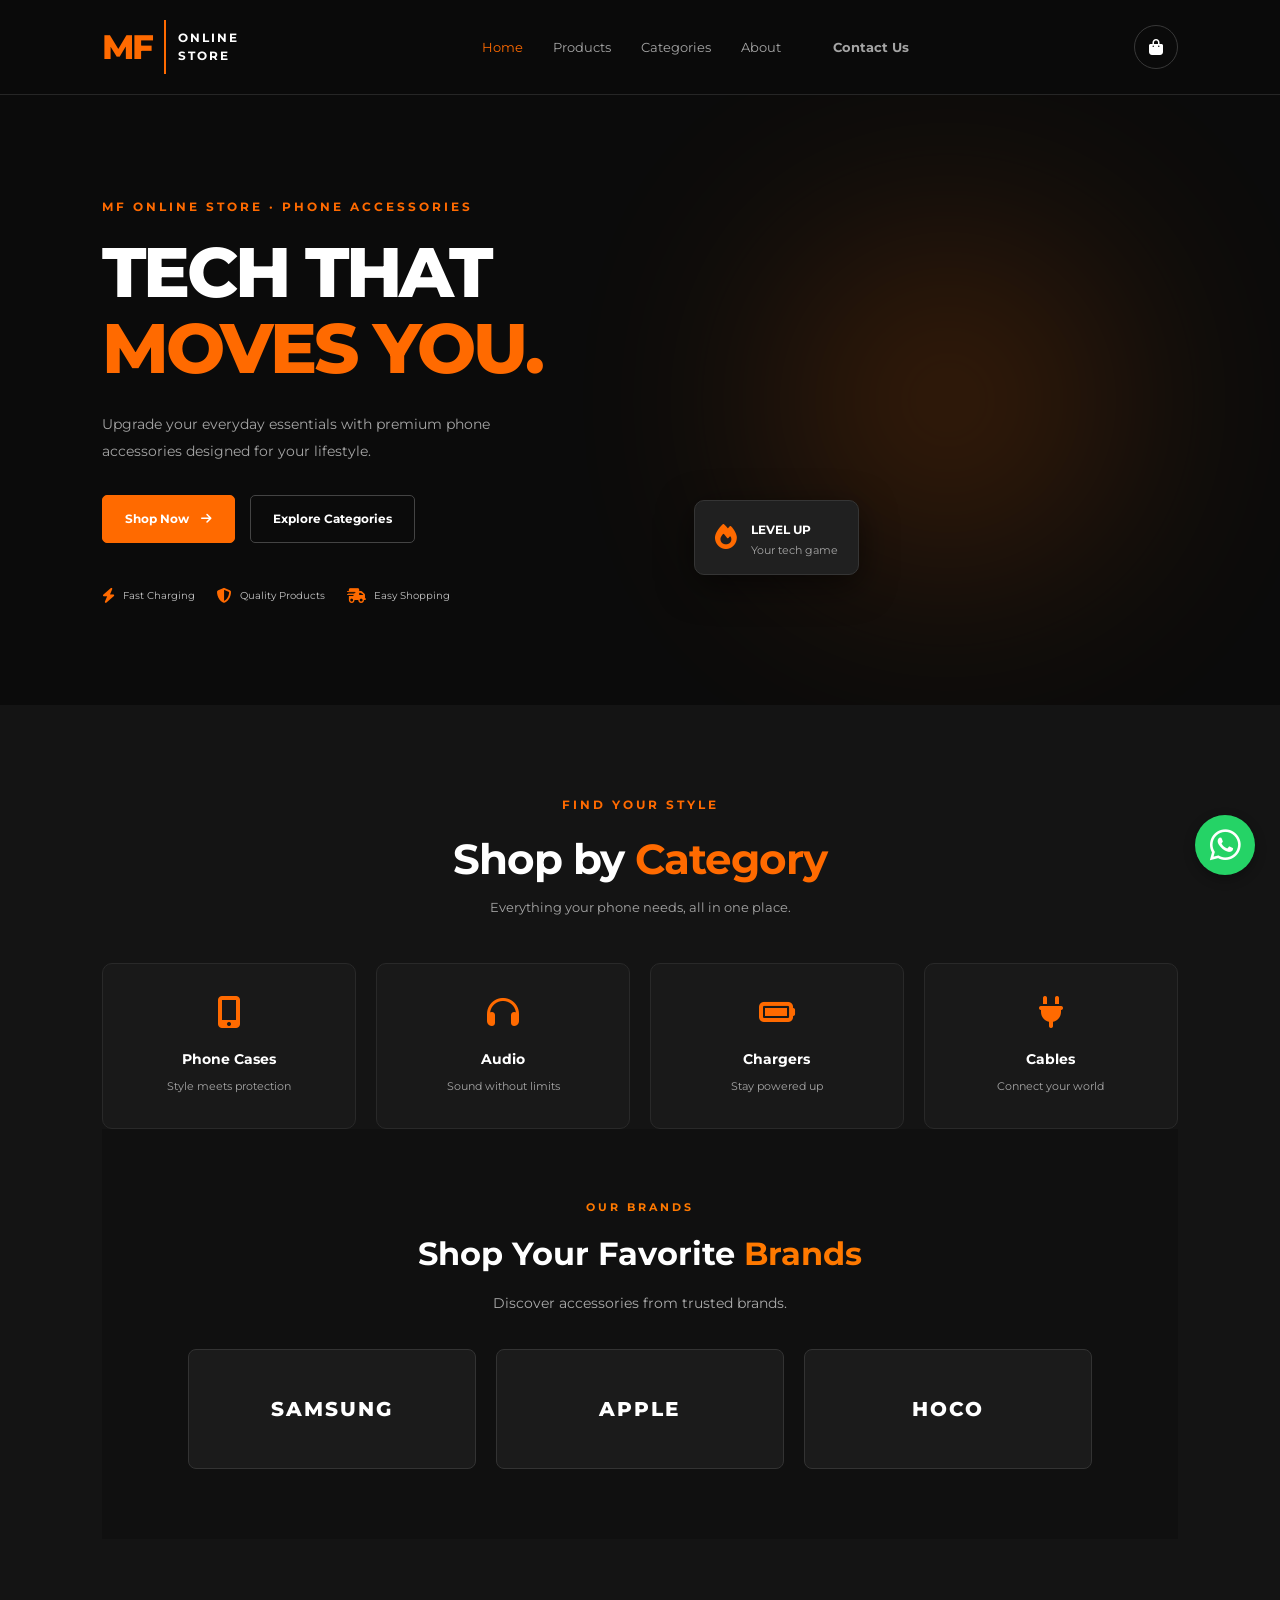
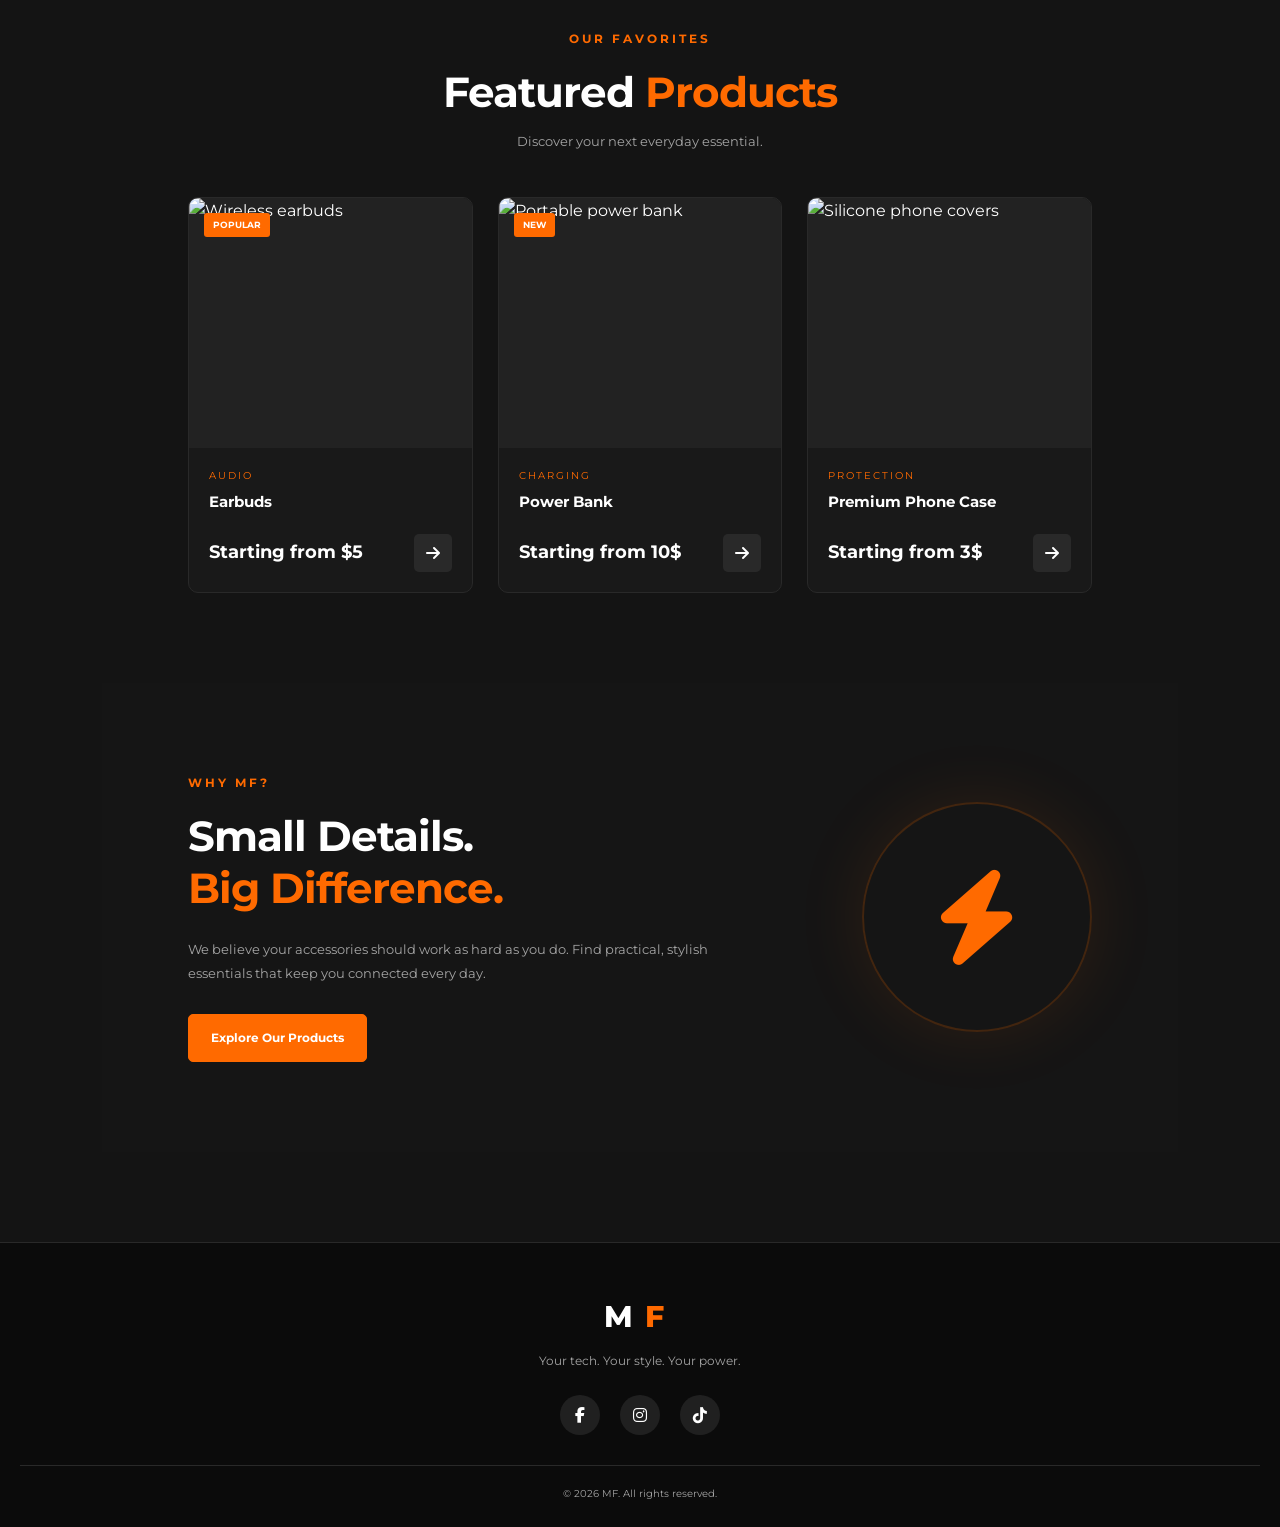
==== index.html @ 04120085 "Add files via upload" ====
<!DOCTYPE html>
<html lang="en">
<head>
    <meta charset="UTF-8">
    <meta name="viewport" content="width=device-width, initial-scale=1.0">
    <title>MF Online Store | Phone Accessories</title>
    <link rel="stylesheet" href="style.css">
    <link rel="preconnect" href="https://fonts.googleapis.com">
    <link rel="preconnect" href="https://fonts.gstatic.com" crossorigin>
    <link href="https://fonts.googleapis.com/css2?family=Montserrat:wght@400;500;600;700;800&display=swap" rel="stylesheet">
    <link rel="stylesheet" href="https://cdnjs.cloudflare.com/ajax/libs/font-awesome/6.5.2/css/all.min.css">
</head>
<body>

    <!-- Navigation Bar -->
    <header>
        <nav class="navbar">
          
<a href="index.html" class="logo">
    <span class="mf">MF</span>
    <span class="brand-name">ONLINE STORE</span>
</a>


            <ul class="nav-links">
                <li><a href="index.html" class="active">Home</a></li>
                <li><a href="#products">Products</a></li>
                <li><a href="#categories">Categories</a></li>
                <li><a href="#about">About</a></li>
                <li><a href="https://wa.me/96103611204" class="btn" target="_blank">
    Contact Us
</a>
            </ul>

            <a href="#products" class="cart-link" aria-label="Browse products">
                <i class="fa-solid fa-bag-shopping"></i>
            </a>
        </nav>
    </header>

    <!-- Hero Section -->
    <main>
        <section class="hero">
            <div class="hero-content">
              <p class="eyebrow">MF ONLINE STORE · PHONE ACCESSORIES</p>

                <h1>
                    TECH THAT<br>
                    <span>MOVES YOU.</span>
                </h1>

                <p class="hero-description">
                    Upgrade your everyday essentials with premium
                    phone accessories designed for your lifestyle.
                </p>

                <div class="hero-buttons">
                    <a href="#products" class="btn btn-primary">
                        Shop Now <i class="fa-solid fa-arrow-right"></i>
                    </a>

                    <a href="#categories" class="btn btn-outline">
                        Explore Categories
                    </a>
                </div>

                <div class="hero-features">
                    <div>
                        <i class="fa-solid fa-bolt"></i>
                        <span>Fast Charging</span>
                    </div>
                    <div>
                        <i class="fa-solid fa-shield-halved"></i>
                        <span>Quality Products</span>
                    </div>
                    <div>
                        <i class="fa-solid fa-truck-fast"></i>
                        <span>Easy Shopping</span>
                    </div>
                </div>
            </div>

            <div class="hero-image">
                <div class="orange-glow"></div>
                
                    
                  
                
                <div class="floating-card">
                    <i class="fa-solid fa-fire"></i>
                    <div>
                        <strong>LEVEL UP</strong>
                        <p>Your tech game</p>
                    </div>
                </div>
            </div>
        </section>

        <!-- Categories -->
        <section class="categories section" id="categories">
            <div class="section-heading">
                <p class="eyebrow">FIND YOUR STYLE</p>
                <h2>Shop by <span>Category</span></h2>
                <p>Everything your phone needs, all in one place.</p>
            </div>

            <div class="category-grid">
                <a href="#products" class="category-card">
                    <i class="fa-solid fa-mobile-screen-button"></i>
                    <h3>Phone Cases</h3>
                    <p>Style meets protection</p>
                </a>

                <a href="#products" class="category-card">
                    <i class="fa-solid fa-headphones"></i>
                    <h3>Audio</h3>
                    <p>Sound without limits</p>
                </a>

                <a href="#products" class="category-card">
                    <i class="fa-solid fa-battery-full"></i>
                    <h3>Chargers</h3>
                    <p>Stay powered up</p>
                </a>

                <a href="#products" class="category-card">
                    <i class="fa-solid fa-plug"></i>
                    <h3>Cables</h3>
                    <p>Connect your world</p>
                </a>
            </div>
            

<!-- BRANDS SECTION -->
<section class="brands-section" id="brands">
    <div class="section-title">
        <p class="section-subtitle">OUR BRANDS</p>
        <h2>Shop Your Favorite <span>Brands</span></h2>
        <p>Discover accessories from trusted brands.</p>
    </div>

    <div class="brands-container">
        <div class="brand-card">
            <h3>SAMSUNG</h3>
        </div>

        <div class="brand-card">
            <h3>APPLE</h3>
        </div>

        <div class="brand-card">
            <h3>HOCO</h3>
        </div>
    </div>
</section>

        <!-- Featured Products -->
        <section class="products section" id="products">
            <div class="section-heading">
                <p class="eyebrow">OUR FAVORITES</p>
                <h2>Featured <span>Products</span></h2>
                <p>Discover your next everyday essential.</p>
            </div>

            <div class="product-grid">
                <article class="product-card">
                    <div class="product-image">
                        <span class="product-tag">POPULAR</span>
                       
<img
    src="https://images.unsplash.com/photo-1606220945770-b5b6c2c55bf1?auto=format&fit=crop&w=600&q=80"
    alt="Wireless earbuds"
>

                    </div>
                    <div class="product-info">
    <p class="product-category">AUDIO</p>
    <h3>Earbuds</h3>

    <div class="product-bottom">
        <span class="price">Starting from $5</span>

        <a href="earbuds.html" class="add-btn"
           aria-label="View all earbuds">
            <i class="fa-solid fa-arrow-right"></i>
        </a>
    </div>
</div>
                </article>

                <article class="product-card">
                    <div class="product-image">
                        <span class="product-tag">NEW</span>
                       
<img
    src="https://images.unsplash.com/photo-1609091839311-d5365f9ff1c5?auto=format&fit=crop&w=600&q=80"
    alt="Portable power bank"
>

                    </div>
                    <div class="product-info">
                        <p class="product-category">CHARGING</p>
                        <h3>Power Bank</h3>
                        <div class="product-bottom">
                            <span class="price">Starting from 10$</span>
                            <a href="powerbanks.html" class="add-btn" aria-label="Ask about Power Bank">
                                <i class="fa-solid fa-arrow-right"></i>
                            </a>
                        </div>
                    </div>
                </article>

                <article class="product-card">
                    <div class="product-image">
                      

<img
    src="https://images.unsplash.com/photo-1603313011101-320f26a4f6f6?auto=format&fit=crop&w=600&q=80"
    alt="Silicone phone covers"
>


                    </div>
                    <div class="product-info">
                        <p class="product-category">PROTECTION</p>
                        <h3>Premium Phone Case</h3>
                        <div class="product-bottom">
                            <span class="price">Starting from 3$</span>
                            <a href="covers.html" class="add-btn" aria-label="Explore phone covers">
    <i class="fa-solid fa-arrow-right"></i>
</a>
                        </div>
                    </div>
                </article>
            </div>
        </section>

        <!-- About -->
        <section class="about section" id="about">
            <div class="about-content">
                <p class="eyebrow">WHY MF?</p>
                <h2>Small Details.<br><span>Big Difference.</span></h2>
                <p>
                    We believe your accessories should work as hard as
                    you do. Find practical, stylish essentials that keep
                    you connected every day.
                </p>
                <a href="#products" class="btn btn-primary">Explore Our Products</a>
            </div>

            <div class="about-icon">
                <i class="fa-solid fa-bolt"></i>
            </div>
        </section>
    </main>

    <!-- Footer -->
    <footer id="contact">
        <a href="index.html" class="logo">M<span>F</span><span class="logo-dot"></span></a>
        <p>Your tech. Your style. Your power.</p>

      
<div class="social-links">
    <!-- Facebook -->
    <a href="https://www.facebook.com/share/1Cg3VUuDLP/?mibextid=wwXIfr"
       target="_blank" rel="noopener noreferrer"
       aria-label="Visit our Facebook page">
        <i class="fab fa-facebook-f"></i>
    </a>

    <!-- Instagram -->
    <a href="https://www.instagram.com/mfac_cessories?rpxt=N2hiNXRsYXQzYzRn"
       target="_blank" rel="noopener noreferrer"
       aria-label="Visit our Instagram page">
        <i class="fab fa-instagram"></i>
    </a>

    <!-- TikTok -->
    <a href="https://www.tiktok.com/@mf.accessories6?_r=1&_t=ZS-9AfEsAXK0I9"
       target="_blank" rel="noopener noreferrer"
       aria-label="Visit our TikTok page">
        <i class="fab fa-tiktok"></i>
    </a>
</div>

        <p class="copyright">
            &copy; 2026 MF. All rights reserved.
        </p>
    </footer>

<!-- Floating WhatsApp Button -->
<a
    href="https://wa.me/961XXXXXXXXX?text=Hello%20MF%20Online%20Store!%20I%27d%20like%20to%20know%20more%20details%20about%20your%20store%20and%20products."
    class="whatsapp-float"
    target="_blank"
    rel="noopener noreferrer"
    aria-label="Contact MF Online Store on WhatsApp"
>
    <i class="fab fa-whatsapp"></i>
</a>

</body>
</html>
---- style.css ----
/* ===== GENERAL SETTINGS ===== */
:root {
    --black: #0b0b0b;
    --dark: #141414;
    --card: #191919;
    --orange: #ff6a00;
    --orange-light: #ff8c32;
    --white: #ffffff;
    --gray: #a5a5a5;
}

* {
    margin: 0;
    padding: 0;
    box-sizing: border-box;
}

html {
    scroll-behavior: smooth;
    scroll-padding-top: 90px;
}

body {
    background: var(--black);
    color: var(--white);
    font-family: 'Montserrat', sans-serif;
    line-height: 1.6;
}

a {
    text-decoration: none;
    color: inherit;
}

img {
    display: block;
    max-width: 100%;
}

.section {
    padding: 90px 8%;
}

/* ===== NAVIGATION ===== */
header {
    background: rgba(11, 11, 11, 0.95);
    border-bottom: 1px solid #262626;
    position: sticky;
    top: 0;
    z-index: 100;
}

.navbar {
    max-width: 1440px;
    margin: auto;
    padding: 20px 8%;
    display: flex;
    align-items: center;
    justify-content: space-between;
    gap: 25px;
}

.logo {
    font-size: 30px;
    font-weight: 800;
    letter-spacing: -2px;
}

.logo span {
    color: var(--orange);
}

.logo .logo-dot {
    color: var(--white);
}

.nav-links {
    display: flex;
    align-items: center;
    gap: 30px;
    list-style: none;
}

.nav-links a {
    font-size: 13px;
    color: var(--gray);
    transition: color 0.3s;
}

.nav-links a:hover,
.nav-links a.active {
    color: var(--orange);
}

.cart-link {
    width: 44px;
    height: 44px;
    border: 1px solid #383838;
    border-radius: 50%;
    display: grid;
    place-items: center;
    transition: 0.3s;
}

.cart-link:hover {
    background: var(--orange);
    border-color: var(--orange);
}

/* ===== HERO SECTION ===== */
.hero {
    min-height: 610px;
    padding: 70px 8%;
    display: grid;
    grid-template-columns: 1.1fr 0.9fr;
    align-items: center;
    gap: 55px;
    overflow: hidden;
}

.hero-content {
    max-width: 620px;
}

.eyebrow {
    color: var(--orange);
    font-size: 12px;
    font-weight: 700;
    letter-spacing: 3px;
    margin-bottom: 18px;
}

.hero h1 {
    font-size: clamp(44px, 5.5vw, 76px);
    line-height: 1.08;
    letter-spacing: -3px;
    font-weight: 800;
}

.hero h1 span,
.section-heading h2 span,
.about h2 span {
    color: var(--orange);
}

.hero-description {
    color: var(--gray);
    max-width: 470px;
    margin: 25px 0 30px;
    font-size: 14px;
    line-height: 1.9;
}

.hero-buttons {
    display: flex;
    flex-wrap: wrap;
    gap: 15px;
}

.btn {
    min-height: 48px;
    padding: 13px 22px;
    display: inline-flex;
    align-items: center;
    justify-content: center;
    gap: 12px;
    border-radius: 5px;
    font-size: 12px;
    font-weight: 700;
    transition: 0.3s;
}

.btn-primary {
    background: var(--orange);
    color: var(--white);
    border: 1px solid var(--orange);
}

.btn-primary:hover {
    background: var(--orange-light);
    transform: translateY(-3px);
}

.btn-outline {
    border: 1px solid #444;
}

.btn-outline:hover {
    border-color: var(--orange);
    color: var(--orange);
}

.hero-features {
    display: flex;
    flex-wrap: wrap;
    gap: 22px;
    margin-top: 45px;
}

.hero-features div {
    display: flex;
    align-items: center;
    gap: 8px;
    color: #c4c4c4;
    font-size: 10px;
}

.hero-features i {
    color: var(--orange);
    font-size: 15px;
}

/* ===== HERO IMAGE ===== */
.hero-image {
    position: relative;
    min-height: 400px;
    display: grid;
    place-items: center;
}

.hero-image > img {
    position: relative;
    z-index: 1;
    width: 100%;
    height: 440px;
    object-fit: cover;
    border-radius: 12px;
}

.orange-glow {
    position: absolute;
    width: 300px;
    height: 300px;
    background: var(--orange);
    filter: blur(120px);
    opacity: 0.25;
    border-radius: 50%;
}

.floating-card {
    position: absolute;
    z-index: 2;
    bottom: 25px;
    left: -25px;
    background: #202020;
    border: 1px solid #353535;
    border-radius: 10px;
    padding: 15px 20px;
    display: flex;
    align-items: center;
    gap: 14px;
    box-shadow: 0 10px 35px #0008;
}

.floating-card > i {
    color: var(--orange);
    font-size: 25px;
}

.floating-card strong {
    font-size: 12px;
}

.floating-card p {
    color: var(--gray);
    font-size: 11px;
}

/* ===== SECTION HEADINGS ===== */
.section-heading {
    text-align: center;
    margin-bottom: 45px;
}

.section-heading h2,
.about h2 {
    font-size: clamp(28px, 4vw, 42px);
    line-height: 1.25;
    letter-spacing: -1px;
}

.section-heading > p:last-child {
    color: var(--gray);
    font-size: 13px;
    margin-top: 12px;
}

/* ===== CATEGORIES ===== */
.categories {
    background: var(--dark);
}

.category-grid {
    display: grid;
    grid-template-columns: repeat(4, minmax(0, 1fr));
    gap: 20px;
}

.category-card {
    background: var(--card);
    border: 1px solid #292929;
    border-radius: 10px;
    padding: 32px 15px;
    text-align: center;
    transition: 0.3s;
}

.category-card:hover {
    transform: translateY(-7px);
    border-color: var(--orange);
}

.category-card > i {
    color: var(--orange);
    font-size: 32px;
    margin-bottom: 20px;
}

.category-card h3 {
    font-size: 14px;
    margin-bottom: 8px;
}

.category-card p {
    font-size: 11px;
    color: var(--gray);
}

/* ===== PRODUCTS ===== */
.product-grid {
    display: grid;
    grid-template-columns: repeat(3, minmax(0, 1fr));
    gap: 25px;
}

.product-card {
    overflow: hidden;
    background: var(--card);
    border: 1px solid #292929;
    border-radius: 10px;
    transition: 0.3s;
}

.product-card:hover {
    transform: translateY(-6px);
    border-color: #6b3515;
}

.product-image {
    height: 250px;
    position: relative;
    overflow: hidden;
    background: #222;
}

.product-image img {
    width: 100%;
    height: 100%;
    object-fit: cover;
    transition: transform 0.4s;
}

.product-card:hover .product-image img {
    transform: scale(1.06);
}

.product-tag {
    position: absolute;
    z-index: 1;
    top: 15px;
    left: 15px;
    background: var(--orange);
    color: var(--white);
    border-radius: 3px;
    padding: 5px 9px;
    font-size: 9px;
    font-weight: 700;
}

.product-info {
    padding: 20px;
}

.product-category {
    font-size: 10px;
    letter-spacing: 2px;
    color: var(--orange);
    margin-bottom: 6px;
}

.product-info h3 {
    font-size: 15px;
    margin-bottom: 20px;
}

.product-bottom {
    display: flex;
    justify-content: space-between;
    align-items: center;
}

.price {
    font-size: 18px;
    font-weight: 700;
}

.add-btn {
    width: 38px;
    height: 38px;
    display: grid;
    place-items: center;
    background: #292929;
    border-radius: 5px;
    transition: 0.3s;
}

.add-btn:hover {
    background: var(--orange);
}

/* ===== ABOUT ===== */
.about {
    background: #151515;
    display: flex;
    justify-content: space-between;
    align-items: center;
    gap: 40px;
}

.about-content {
    max-width: 560px;
}

.about-content > p:not(.eyebrow) {
    color: var(--gray);
    font-size: 13px;
    line-height: 1.9;
    margin: 22px 0 28px;
}

.about-icon {
    width: 230px;
    height: 230px;
    border: 2px solid #42250f;
    border-radius: 50%;
    display: grid;
    place-items: center;
    color: var(--orange);
    font-size: 95px;
    box-shadow: 0 0 70px #ff6a001a;
}

/* ===== FOOTER ===== */
footer {
    text-align: center;
    padding: 50px 20px 25px;
    border-top: 1px solid #292929;
}

footer > p {
    color: var(--gray);
    font-size: 12px;
    margin-top: 10px;
}

.social-links {
    display: flex;
    justify-content: center;
    gap: 20px;
    margin: 25px 0;
}

.social-links a {
    width: 40px;
    height: 40px;
    display: grid;
    place-items: center;
    background: #202020;
    border-radius: 50%;
    transition: 0.3s;
}

.social-links a:hover {
    background: var(--orange);
}

footer .copyright {
    border-top: 1px solid #292929;
    padding-top: 20px;
    margin-top: 30px;
    font-size: 10px;
}

/* ===== RESPONSIVE DESIGN ===== */
@media (max-width: 1000px) {
    .navbar {
        padding-left: 5%;
        padding-right: 5%;
    }

    .nav-links {
        gap: 16px;
    }

    .hero {
        padding-left: 5%;
        padding-right: 5%;
        gap: 30px;
    }

    .section {
        padding: 75px 5%;
    }

    .category-grid {
        grid-template-columns: repeat(2, minmax(0, 1fr));
    }
}

@media (max-width: 700px) {
    .navbar {
        flex-wrap: wrap;
        gap: 15px;
    }

    .logo {
        font-size: 27px;
    }

    .nav-links {
        order: 3;
        width: 100%;
        justify-content: center;
        flex-wrap: wrap;
        gap: 12px 20px;
    }

    .nav-links a {
        font-size: 11px;
    }

    .hero {
        grid-template-columns: 1fr;
        padding-top: 55px;
    }

    .hero h1 {
        letter-spacing: -2px;
    }

    .hero-image {
        min-height: 300px;
        margin: 0 10px 20px;
    }

    .hero-image > img {
        height: 330px;
    }

    .floating-card {
        left: -10px;
    }

    .product-grid {
        grid-template-columns: repeat(2, minmax(0, 1fr));
        gap: 14px;
    }

    .product-image {
        height: 190px;
    }

    .product-info {
        padding: 14px;
    }

    .product-info h3 {
        font-size: 12px;
    }

    .price {
        font-size: 15px;
    }

    .about-icon {
        display: none;
    }
}

@media (max-width: 420px) {
    .product-grid {
        grid-template-columns: 1fr;
    }

    .product-image {
        height: 260px;
    }

    .hero-features {
        gap: 14px;
    }

    .btn {
        padding: 12px 15px;
        font-size: 11px;
    }
}

/* ===== MF ONLINE STORE BRANDING ===== */

.logo {
    display: flex;
    align-items: center;
    gap: 12px;
    letter-spacing: 0;
}

.logo .mf {
    color: #ff6a00;
    font-size: 34px;
    font-weight: 800;
    letter-spacing: -2px;
    border-right: 2px solid #ff6a00;
    padding-right: 12px;
}

.logo .brand-name {
    color: #ffffff;
    font-size: 12px;
    font-weight: 700;
    letter-spacing: 2px;
    line-height: 1.5;
    max-width: 100px;
}

footer .logo {
    justify-content: center;
    display: inline-flex;
}

/* ===== BRANDS SECTION ===== */

.brands {
    background: #0b0b0b;
}

.brands-grid {
    display: grid;
    grid-template-columns: repeat(4, minmax(0, 1fr));
    gap: 18px;
}

.brand-card {
    min-height: 120px;
    padding: 25px 15px;
    display: flex;
    justify-content: center;
    align-items: center;
    text-align: center;
    background: #171717;
    border: 1px solid #303030;
    border-radius: 10px;
    transition: 0.3s ease;
}

.brand-card h3 {
    color: #ffffff;
    font-size: 18px;
    font-weight: 800;
    letter-spacing: 1px;
}

.brand-card:hover {
    border-color: #ff6a00;
    background: #21160f;
    transform: translateY(-5px);
}

.brand-card:hover h3 {
    color: #ff6a00;
}

@media (max-width: 700px) {
    .brands-grid {
        grid-template-columns: repeat(2, minmax(0, 1fr));
    }

    .brand-card {
        min-height: 100px;
    }
}

/* BRANDS SECTION */
.brands-section {
    padding: 70px 8%;
    text-align: center;
    background: #101010;
}

.section-subtitle {
    color: #ff7900;
    font-size: 11px;
    font-weight: 700;
    letter-spacing: 3px;
    margin-bottom: 12px;
}

.section-title h2 {
    color: #ffffff;
    font-size: 32px;
    margin-bottom: 12px;
}

.section-title h2 span {
    color: #ff7900;
}

.section-title > p:last-child {
    color: #aaaaaa;
    font-size: 14px;
}

.brands-container {
    display: grid;
    grid-template-columns: repeat(3, minmax(0, 1fr));
    gap: 20px;
    margin-top: 35px;
}

.brand-card {
    padding: 35px 15px;
    background: #1b1b1b;
    border: 1px solid #333333;
    border-radius: 8px;
    transition: 0.3s;
}

.brand-card:hover {
    border-color: #ff7900;
    transform: translateY(-5px);
}

.brand-card h3 {
    color: #ffffff;
    font-size: 20px;
    letter-spacing: 2px;
}

@media (max-width: 600px) {
    .brands-container {
        grid-template-columns: 1fr;
    }
}

/* Floating WhatsApp Button */
.whatsapp-float {
    position: fixed;
    width: 60px;
    height: 60px;
    bottom: 25px;
    right: 25px;
    background-color: #25D366;
    color: #ffffff;
    border-radius: 50%;
    display: flex;
    align-items: center;
    justify-content: center;
    font-size: 35px;
    text-decoration: none;
    box-shadow: 0 4px 12px rgba(0, 0, 0, 0.3);
    z-index: 9999;
    transition: transform 0.3s ease;
}

.whatsapp-float:hover {
    transform: scale(1.1);
    color: #ffffff;
}

@media (max-width: 600px) {
    .whatsapp-float {
        width: 52px;
        height: 52px;
        bottom: 18px;
        right: 18px;
        font-size: 30px;
    }
}
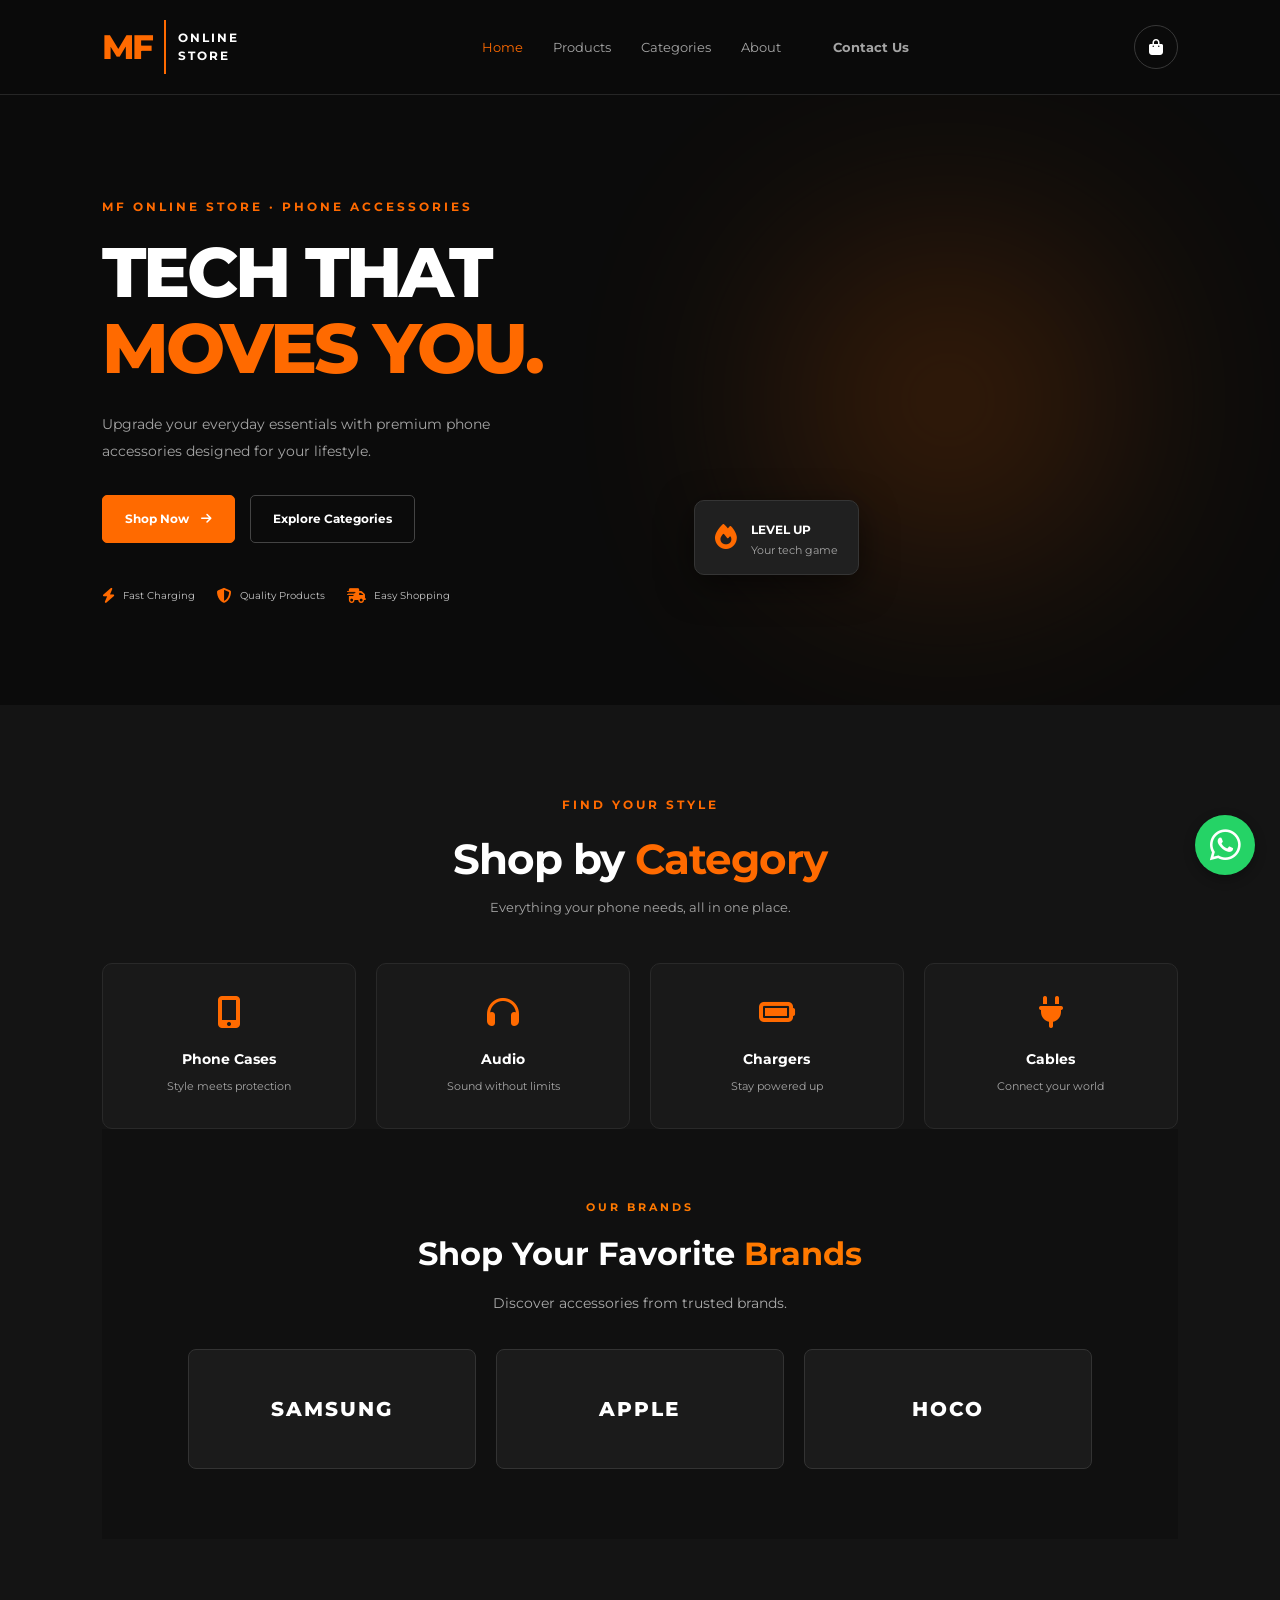
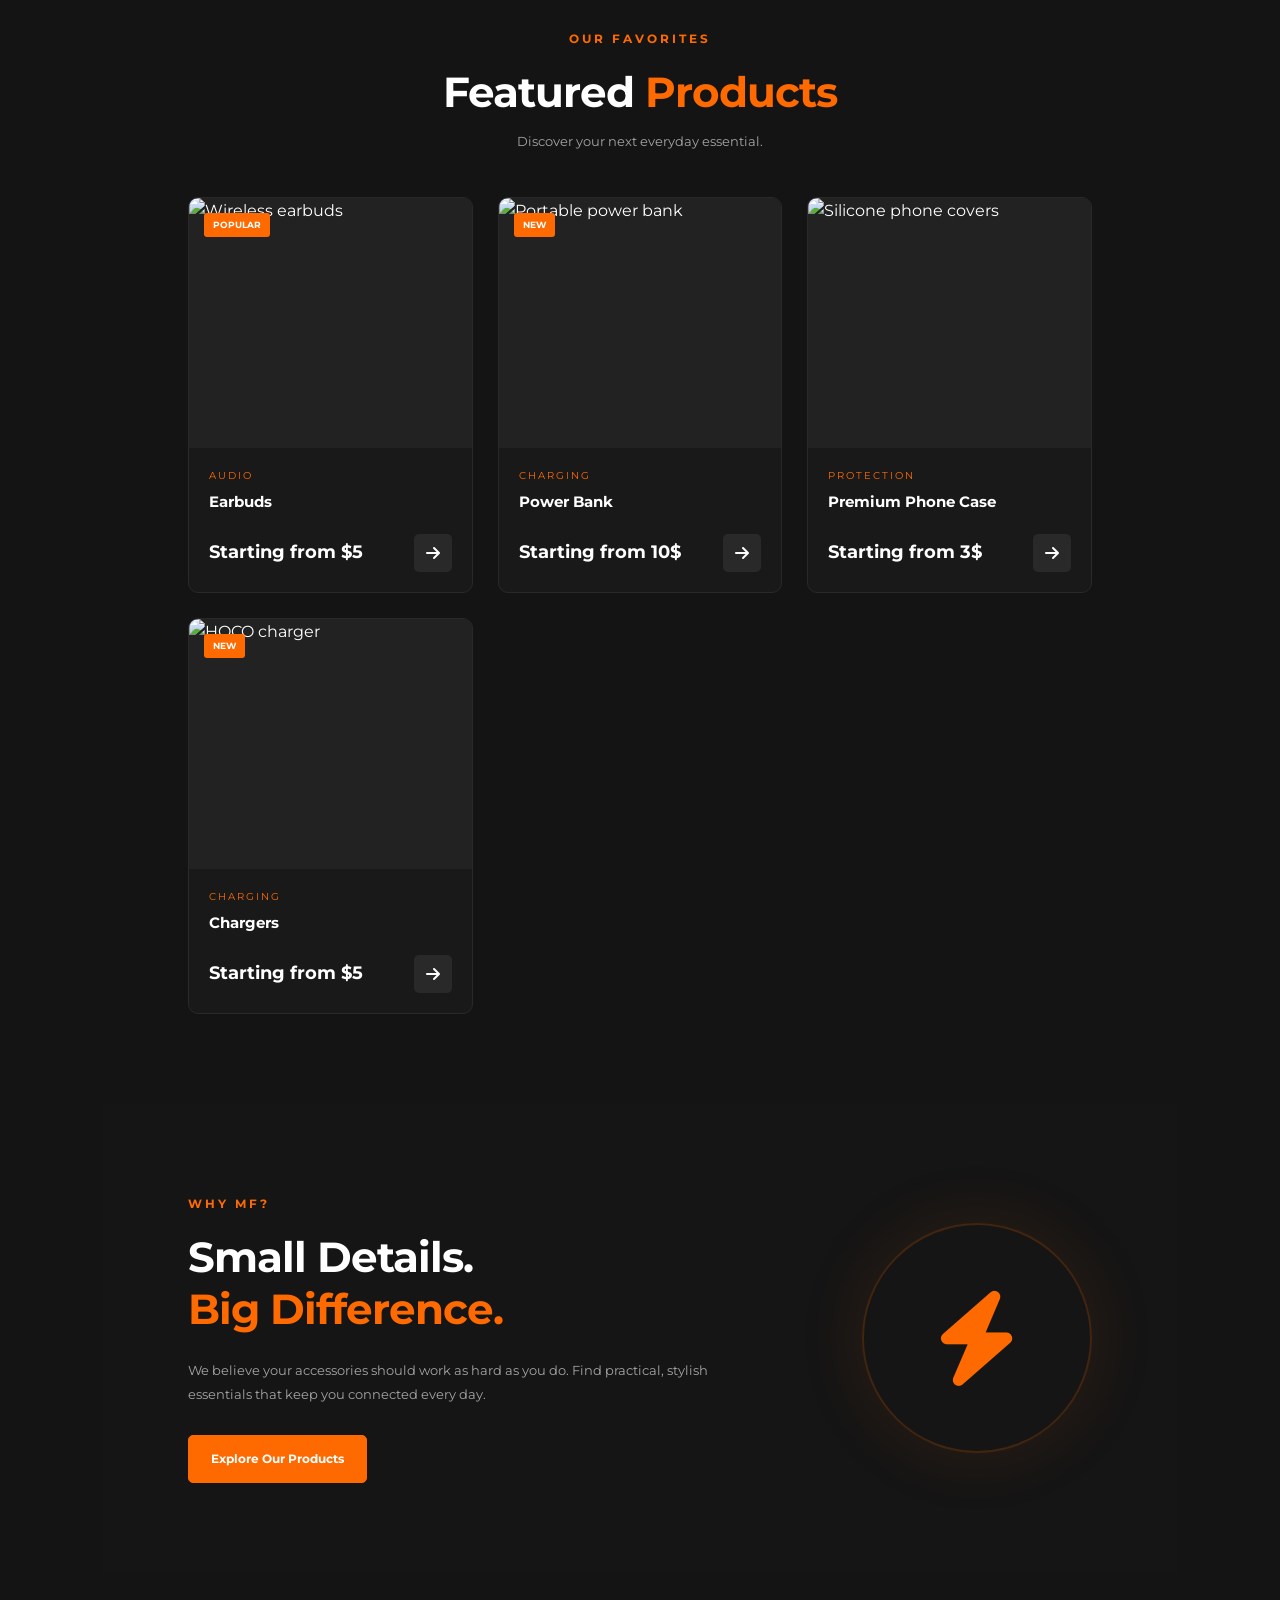
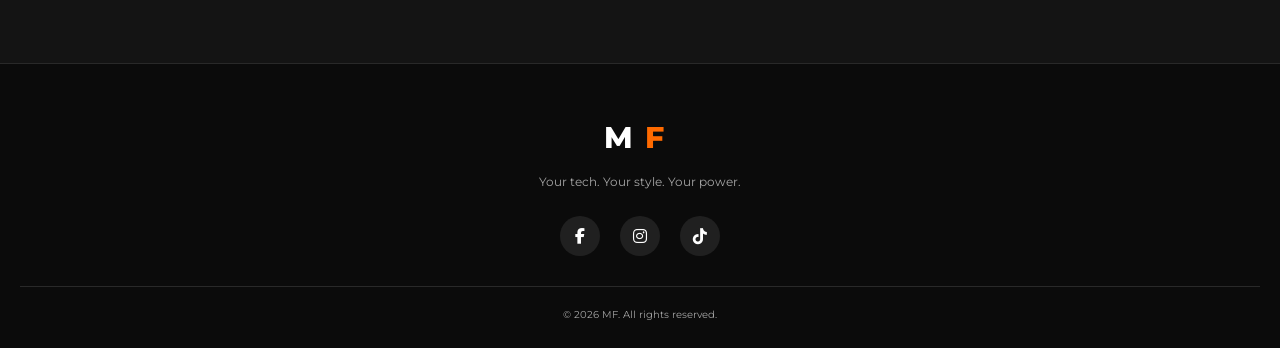
==== commit b435dff1: "Add files via upload" ====
--- a/index.html
+++ b/index.html
@@ -33,9 +33,10 @@
 </a>
             </ul>
 
-            <a href="#products" class="cart-link" aria-label="Browse products">
-                <i class="fa-solid fa-bag-shopping"></i>
-            </a>
+<a href="cart.html" class="cart-link" aria-label="Open cart">
+    <i class="fa-solid fa-bag-shopping"></i>
+</a>
+
         </nav>
     </header>
 
@@ -129,6 +130,7 @@
                     <h3>Cables</h3>
                     <p>Connect your world</p>
                 </a>
+                
             </div>
             
 
@@ -233,7 +235,41 @@
                         </div>
                     </div>
                 </article>
-            </div>
+                
+<!-- Chargers Featured Card -->
+<article class="product-card">
+    
+
+
+
+<div class="product-image">
+    <span class="product-tag">NEW</span>
+    <img
+        src="https://tse3.mm.bing.net/th/id/OIP.prV2QkLfsjkWztDZQgvj0gHaHa?r=0&pid=Api&h=220&P=0"
+        alt="HOCO charger"
+        style="width: 100%; height: 100%; object-fit: cover; display: block;"
+    >
+</div>
+
+
+
+    <div class="product-info">
+        <p class="product-category">CHARGING</p>
+        <h3>Chargers</h3>
+
+        <div class="product-bottom">
+            <span class="price">Starting from $5</span>
+
+            <a href="chargers.html" class="add-btn"
+               aria-label="Explore Chargers">
+                <i class="fa-solid fa-arrow-right"></i>
+            </a>
+        </div>
+    </div>
+</article>
+
+            </div>
+            
         </section>
 
         <!-- About -->
@@ -299,6 +335,6 @@
 >
     <i class="fab fa-whatsapp"></i>
 </a>
-
+<script src="cart.js"></script>
 </body>
 </html>
